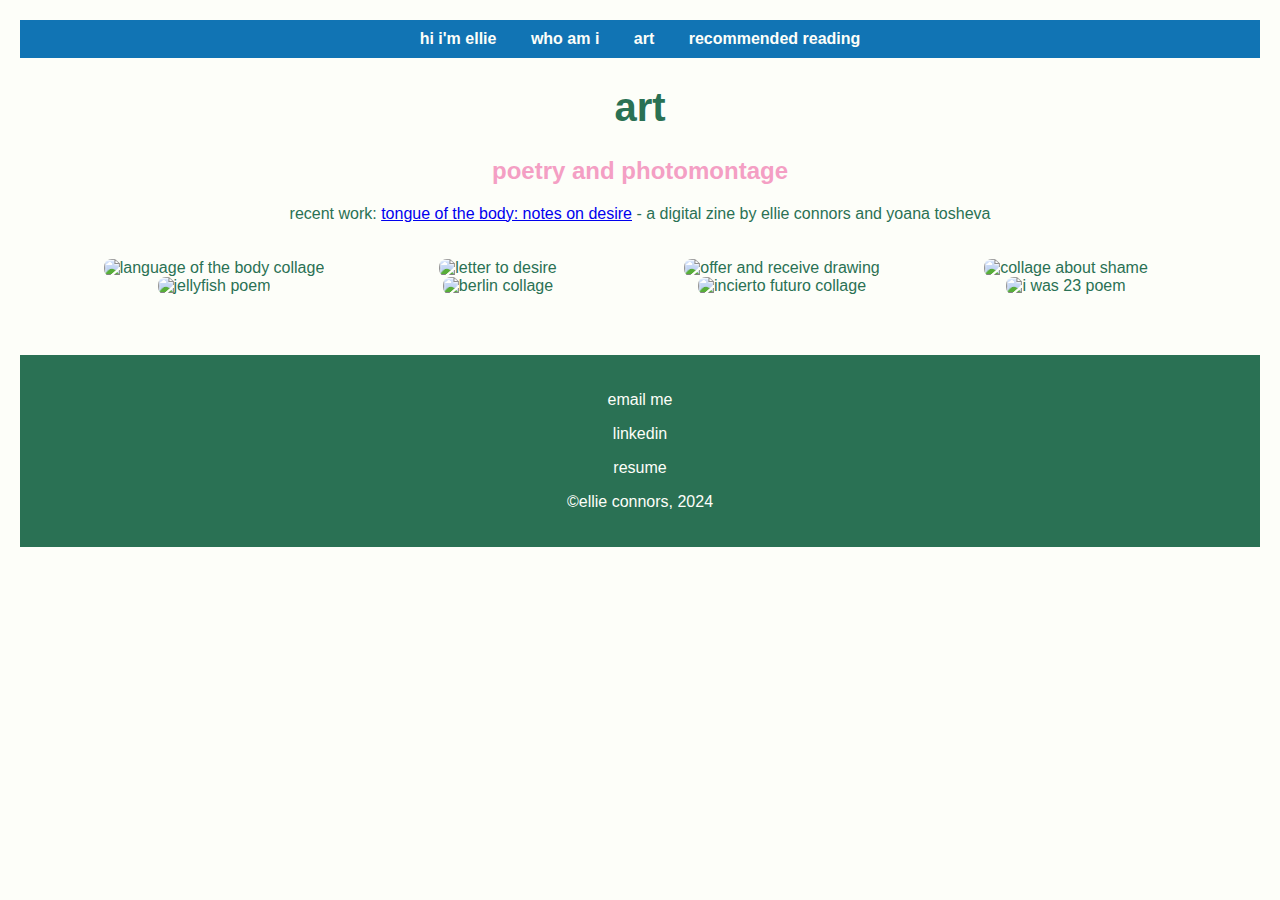
==== art.html @ 7328e889 "Add files via upload" ====
<!DOCTYPE html>
<html lang="en">
    <head>
        <title>art</title>
        <meta charset="UTF-8">
        <meta name="description" content="ellie's writing and artwork">
        <link rel="stylesheet" href="main.css">
        <link rel="icon" type="image/x-icon" href="download-2-removebg-preview.png">
    </head>
    <body>
        <nav>
            <a href=index.html>hi i'm ellie</a>
            <a href=who_am_i.html>who am i</a>
            <a href=art.html>art</a>
            <a href=recommended_reading.html>recommended reading</a>
        </nav>
    <h1>art</h1>
    <h2>poetry and photomontage</h2>     
    <p>recent work: <a href="https://tonguegirl.net">tongue of the body: notes on desire</a> - a digital zine by ellie connors and yoana tosheva</p> 
    <div class="flex-container">
    <div><img alt="language of the body collage" src="body%20language.png"></div>
    <div><img alt="letter to desire" src="letter%20desire.png"></div>
    <div><img alt="offer and receive drawing" src="offer%20receive.png"></div>
    <div><img alt="collage about shame" src="shame.png"></div>
    <div><img alt="jellyfish poem" src="jellyfish.png"></div>
    <div><img alt="berlin collage" src="berlin.png"></div>
    <div><img alt="incierto futuro collage" src='incierto%20futuro.png'></div>
    <div><img alt="i was 23 poem" src='i%20was%2023.png'></div>
    <div></div>
</div>
                <footer id='footer'>

  <p><a href="mailto:econn170@pratt.edu">email me</a></p>
            <p><a href="https://www.linkedin.com/in/ellie-connors-88332b191/">linkedin</a></p>
            <p><a href=Connors,%20Ellen%20Resume.pdf>resume</a></p>
                      <p>©ellie connors, 2024</p>
            
</footer>
---- main.css ----
:root {
    --baby-powder: #fdfef9ff;
    --honolulu-blue: #1174b4ff;
    --dark-spring-green: #2a7154ff;
    --amaranth-pink: #f49fc4ff;
    --mauve: #cfb7efff;
}

.flex-container {
    display: flex;
    flex-wrap: wrap; 
    justify-content: center; 
    padding: 20px; 
}

.flex-container div {
    flex: 0 1 calc(25% - 16px); 
    box-sizing: border-box; 
}

.flex-container img {
    max-width: 100%; 
    height: auto; 
    border-radius: 8px; 
}

.image-container {
    display: block;
    margin-left: auto;
    margin-right: auto;
    width: 50%; 
}

.image-container img {
    max-width: 100%; 
    height: auto; 
    width: 40%; /* Adjust this percentage to make the image smaller */
}


body {
    font-family: Arial, sans-serif;
    background-color: var(--baby-powder);
    color: var(--dark-spring-green);
    margin: 0;
    padding: 20px;
    text-align: center;
}

nav {
    background-color: var(--honolulu-blue);
    padding: 10px;
}

nav a {
    color: var(--baby-powder);
    text-decoration: none;
    margin: 0 15px;
    font-weight: bold;
}

nav a:hover {
    text-decoration: underline;
}

h1 {
    color: var(--dark-spring-green);
    font-size: 2.5em;
}

h2 {
    color: var(--amaranth-pink);
    font-size: 1.5em;
}

.centered-table {
    margin: 20px auto;
    border-collapse: collapse;
    width: 80%;
}

.centered-table th,
.centered-table td {
    border: 2px solid var(--dark-spring-green);
    padding: 10px;
    text-align: center;
    background-color: var(--mauve);
}

.centered-table th {
    background-color: var(--honolulu-blue);
    color: var(--baby-powder);
}

#footer {
    margin-top: 40px;
    padding: 20px;
    background-color: var(--dark-spring-green);
    color: var(--baby-powder);
}

#footer a {
    color: var(--baby-powder);
    text-decoration: none;
    margin: 0 10px;
}

#footer a:hover {
    text-decoration: underline;
}


.recommendations {
    text-align: left;
    max-width: 800px; 
    margin: 20px auto;
    padding: 10px;
    background-color: var(--mauve);
    border-radius: 8px;
    box-shadow: 0 2px 10px rgba(0, 0, 0, 0.1);
}

.recommendations ul {
    list-style-type: none; 
    padding: 0;
}

.recommendations li {
    margin: 15px 0;
    padding: 10px;
}

.recommendations iframe {
    width: 100%; 
    border-radius: 12px;
    margin-top: 10px;
}
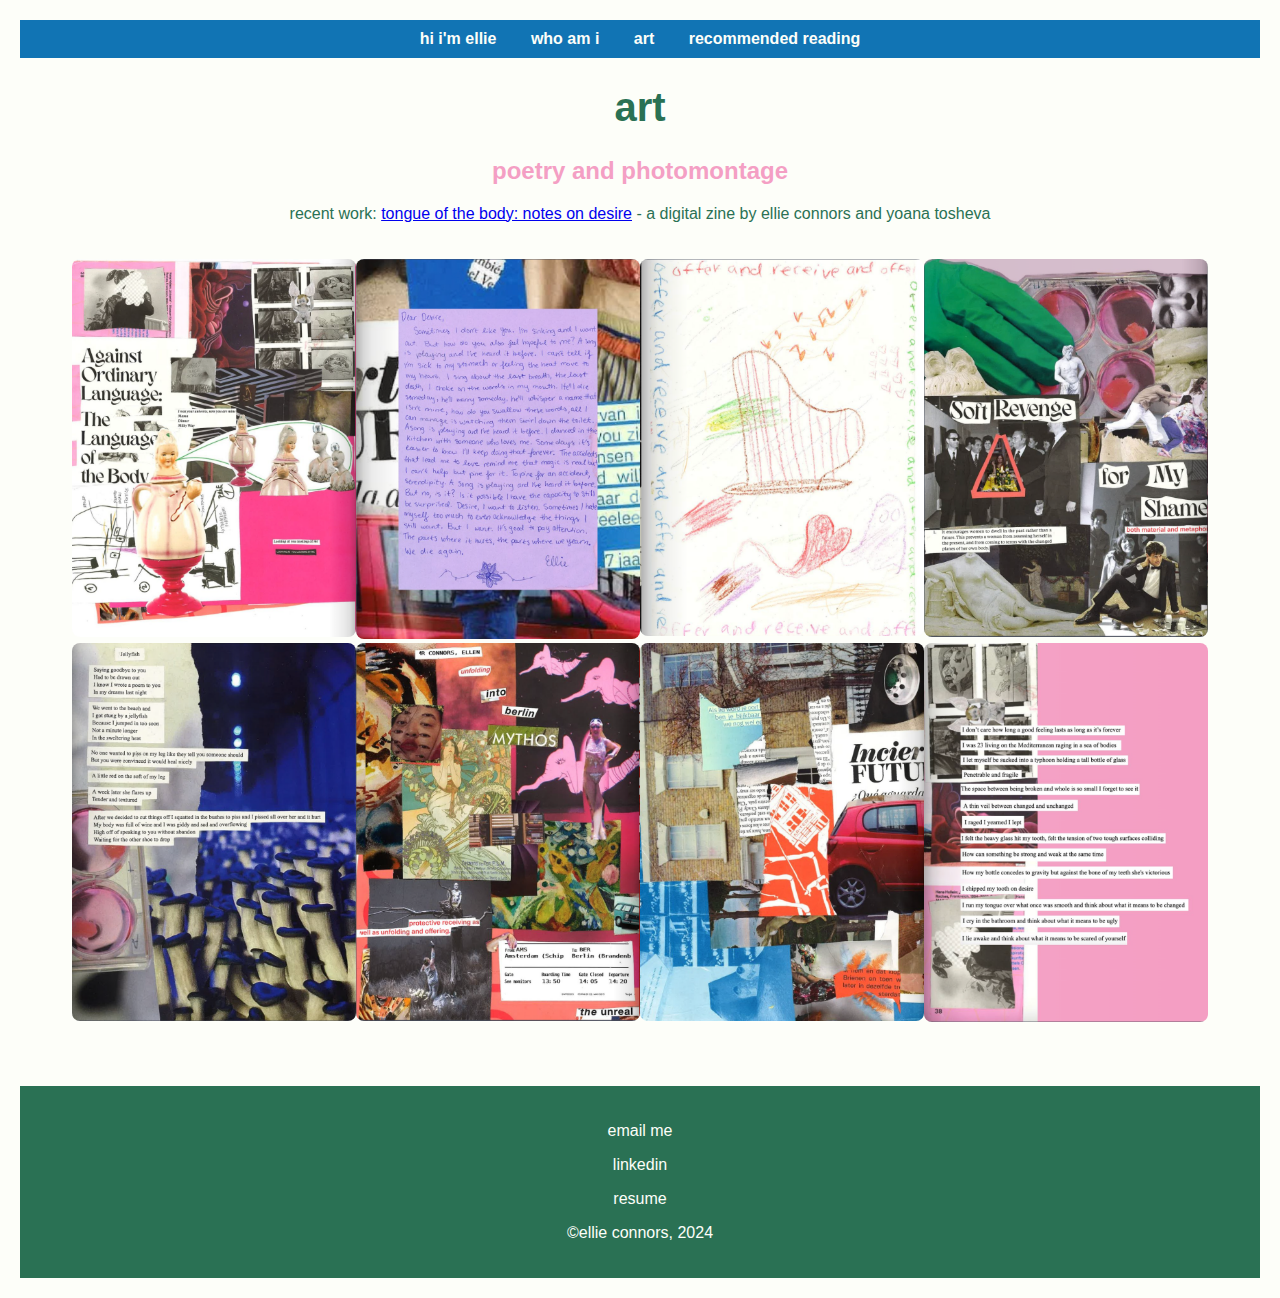
==== commit 89b46165: "Update art.html" ====
--- a/art.html
+++ b/art.html
@@ -5,7 +5,7 @@
         <meta charset="UTF-8">
         <meta name="description" content="ellie's writing and artwork">
         <link rel="stylesheet" href="main.css">
-        <link rel="icon" type="image/x-icon" href="download-2-removebg-preview.png">
+        <link rel="icon" type="image/x-icon" href="download-2-removebg-preview.png?">
     </head>
     <body>
         <nav>
@@ -36,4 +36,4 @@
                       <p>©ellie connors, 2024</p>
             
 </footer>
-        +        
